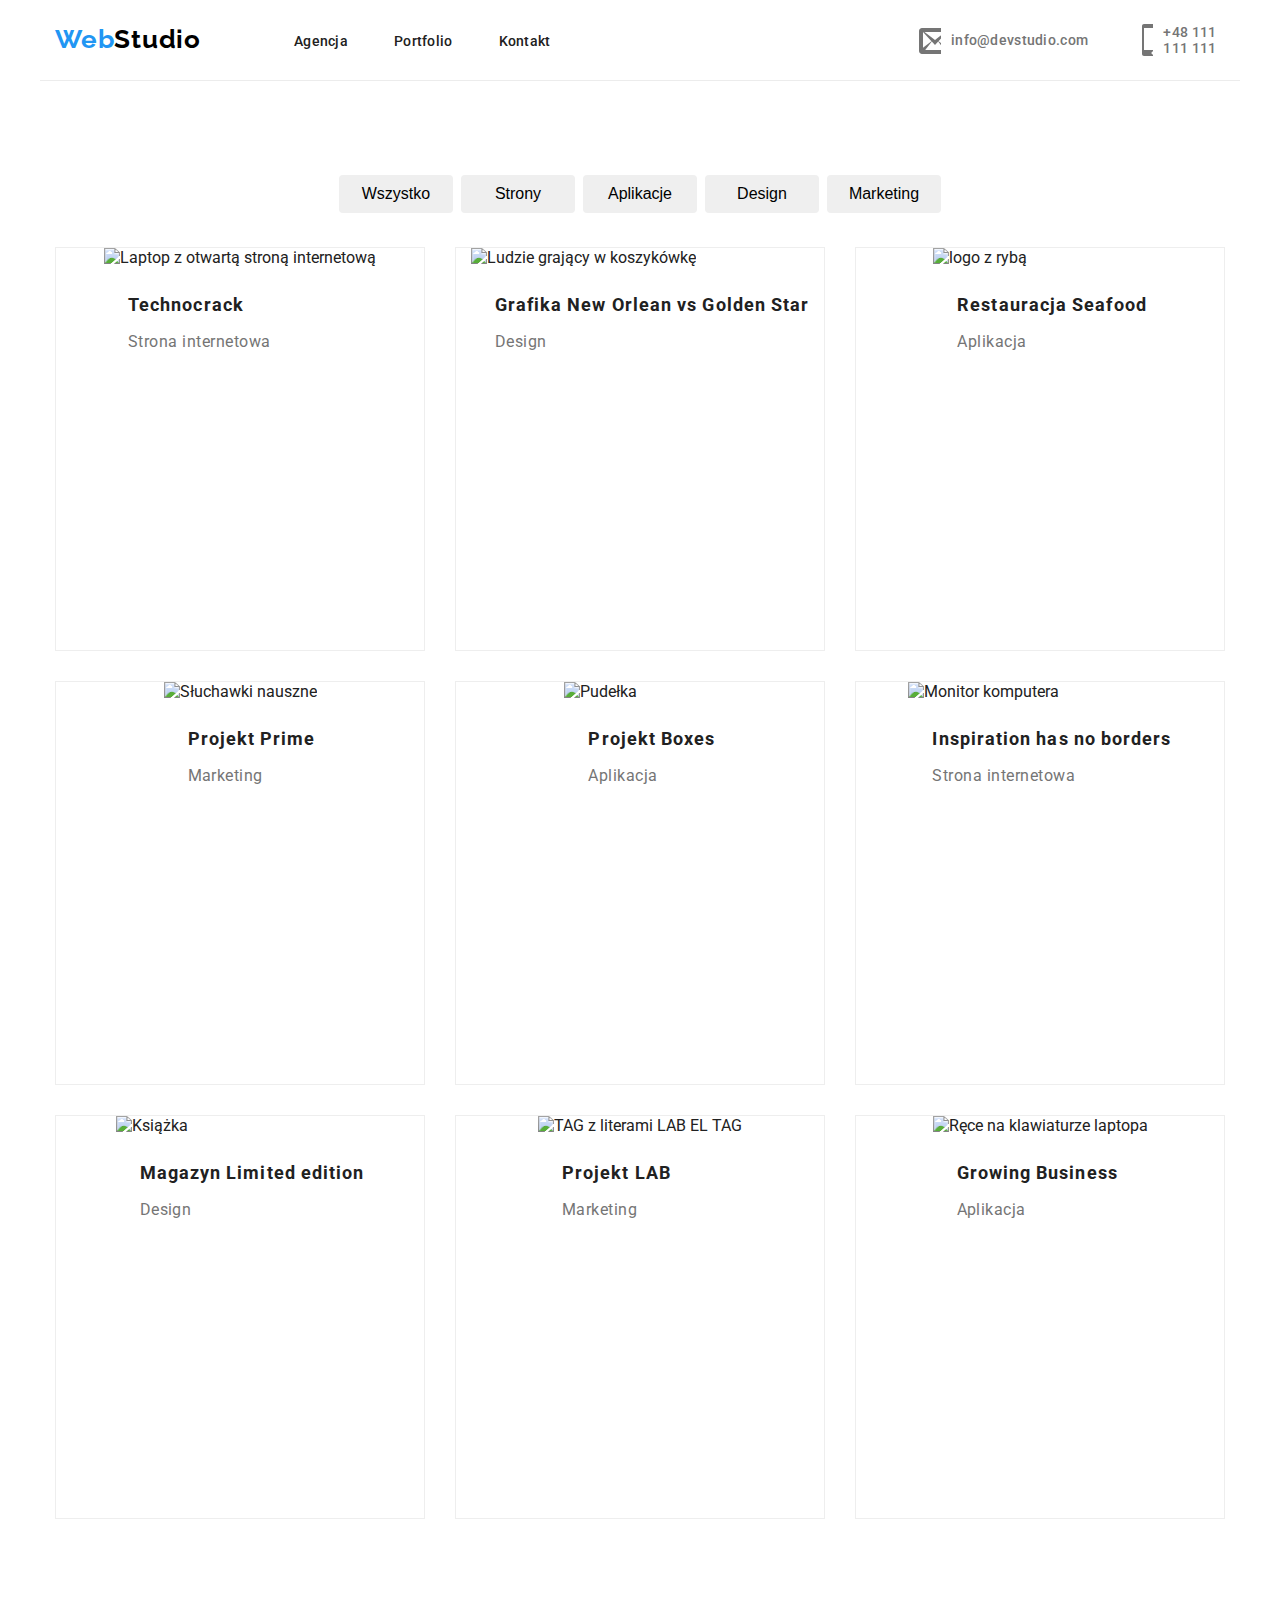
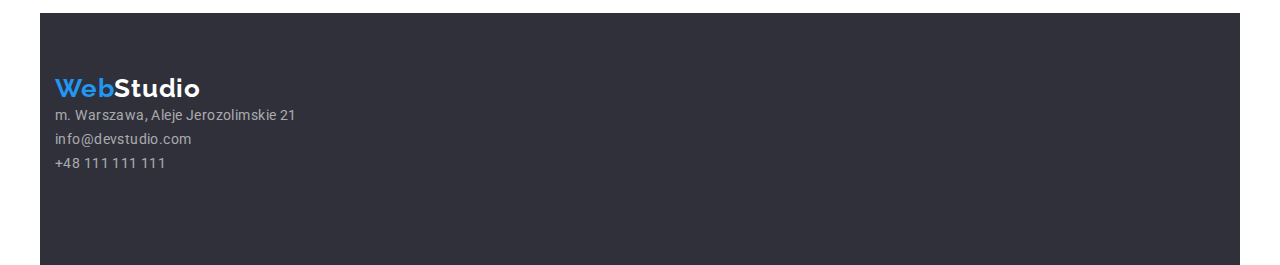
==== portfolio.html @ 3c25b73e "dodane svg" ====
<!DOCTYPE html>
<html lang="pl">

<head>
  <meta charset="UTF-8" />
  <meta http-equiv="X-UA-Compatible" content="IE=edge" />
  <meta name="viewport" content="width=device-width, initial-scale=1.0" />
  <title>Portfolio</title>
  <link rel="stylesheet" href="node_modules/modern-normalize/modern-normalize.css" />
  <link rel="stylesheet" href="./css/styles.css" />
  <link
    href="https://fonts.googleapis.com/css2?family=Raleway:wght@700&family=Roboto:ital,wght@0,400;0,500;0,700;0,900;1,400;1,500;1,700;1,900&display=swap"
    rel="stylesheet" />
</head>

<body class="portfolio">
  <header class="portfolio-header">
    <div class="container page-top">
      <!--Logo w <header> i stopce to link z tekstem, a nie obraz.-->
      <a href="/" class="webstudio-top"><span class="web">Web</span><span class="studio-top">Studio</span></a>
      <nav>
        <!-- Nawigacja do innych sekcji -->
        <ul class="navigation">
          <li><a href="index.html">Agencja</a></li>
          <li><a href="portfolio.html">Portfolio</a></li>
          <li><a href="#kontakt">Kontakt</a></li>
        </ul>
      </nav>
      <ul class="contact">
        <!-- Link do adresu e-mail  -->
        <li>
          <div class="top">
            <a class="mail" href="mailto:info@devstudio.com">
              <svg width="16px" height="12px" class="icon-contact">
                <use href="/images/icon.svg#icon-envelop"></use>
              </svg>
              info@devstudio.com</a>
          </div>
        </li>
        <!-- Link do numeru telefonu -->
        <li>
          <div class="top">
            <a href="tel:+48111111111">
              <svg width="10px" height="16px" class="icon-contact">
                <use href="./images/icon.svg#icon-mobile2"></use>
              </svg>+48 111 111 111</a>
          </div>
        </li>
      </ul>
    </div>
  </header>
  <main>
    <section class="section">
      <div class="container">
        <ul class="sort">
          <li><button type="button">Wszystko</button></li>
          <li><button type="button">Strony</button></li>
          <li><button type="button">Aplikacje</button></li>
          <li><button type="button">Design</button></li>
          <li><button type="button">Marketing</button></li>
        </ul>
      </div>
      <div class="container works-container">
        <ul class="works">
          <li>
            <figure>
              <img src="https://github.com/MBojarska/Goit-hw-02/blob/main/images/images/page1%20(1).jpg?raw=true"
                alt="Laptop z otwartą stroną internetową" width="370" height="294" />
              <figcaption>
                <h4>Technocrack</h4>
                <p>Strona internetowa</p>
              </figcaption>
            </figure>
          </li>
          <li>
            <figure>
              <img src="https://github.com/MBojarska/Goit-hw-02/blob/main/images/images/design1%20(1).jpg?raw=true"
                alt="Ludzie grający w koszykówkę" width="370" height="294" />
              <figcaption>
                <h4>Grafika New Orlean vs Golden Star</h4>
                <p>Design</p>
              </figcaption>
            </figure>
          </li>
          <li>
            <figure>
              <img src="https://github.com/MBojarska/Goit-hw-02/blob/main/images/images/app1%20(1).jpg?raw=true"
                alt="logo z rybą" width="370" height="294" />
              <figcaption>
                <h4>Restauracja Seafood</h4>
                <p>Aplikacja</p>
              </figcaption>
            </figure>
          </li>
          <li>
            <figure>
              <img src="https://github.com/MBojarska/Goit-hw-02/blob/main/images/images/marketing1%20(1).jpg?raw=true"
                alt="Słuchawki nauszne" width="370" height="294" />
              <figcaption>
                <h4>Projekt Prime</h4>
                <p>Marketing</p>
              </figcaption>
            </figure>
          </li>
          <li>
            <figure>
              <img src="https://github.com/MBojarska/Goit-hw-02/blob/main/images/images/app2%20(1).jpg?raw=true"
                alt="Pudełka" width="370" height="294" />
              <figcaption>
                <h4>Projekt Boxes</h4>
                <p>Aplikacja</p>
              </figcaption>
            </figure>
          </li>
          <li>
            <figure>
              <img src="https://github.com/MBojarska/Goit-hw-02/blob/main/images/images/page2%20(1).jpg?raw=true"
                alt="Monitor komputera" width="370" height="294" />
              <figcaption>
                <h4>Inspiration has no borders</h4>
                <p>Strona internetowa</p>
              </figcaption>
            </figure>
          </li>
          <li>
            <figure>
              <img src="https://github.com/MBojarska/Goit-hw-02/blob/main/images/images/design2%20(1).jpg?raw=true"
                alt="Książka" width="370" height="294" />
              <figcaption>
                <h4>Magazyn Limited edition</h4>
                <p>Design</p>
              </figcaption>
            </figure>
          </li>
          <li>
            <figure>
              <img src="https://github.com/MBojarska/Goit-hw-02/blob/main/images/images/marketing2%20(1).jpg?raw=true"
                alt="TAG z literami LAB EL TAG" width="370" height="294" />
              <figcaption>
                <h4>Projekt LAB</h4>
                <p>Marketing</p>
              </figcaption>
            </figure>
          </li>
          <li>
            <figure>
              <img src="https://github.com/MBojarska/Goit-hw-02/blob/main/images/images/app3%20(1).jpg?raw=true"
                alt="Ręce na klawiaturze laptopa" width="370" height="294" />
              <figcaption>
                <h4>Growing Business</h4>
                <p>Aplikacja</p>
              </figcaption>
            </figure>
          </li>
        </ul>
      </div>
    </section>
  </main>
  <footer>
    <section>
      <div class="container footer">
        <a href="/" class="webstudio-bottom"><span class="web">Web</span><span class="studio">Studio</span></a>
        <address id="kontakt">
          <ul class="contact-footer">
            <li>m. Warszawa, Aleje Jerozolimskie 21</li>
            <!-- Link do adresu e-mail  -->
            <li>
              <a href="mailto:info@devstudio.com">info@devstudio.com</a>
            </li>
            <!-- Link do numeru telefonu -->
            <li><a href="tel:+48111111111">+48 111 111 111</a></li>
          </ul>
        </address>
      </div>
    </section>
  </footer>
</body>

</html>
---- css/styles.css ----
*,
*::before,
*::after {
  list-style: none;
  font-style: normal;
  box-sizing: border-box;
  margin: 0;
  padding: 0;
}
:root {
  --agency-blue: #2196f3;
  --reg-white: #ffffff;
  --agency-grey: #2f303a;
  --agency-lightgrey: #f5f4fa;
  --reg-black: #000000;
  --agency-background-color: #e5e5e5;
  --agency-mediumgrey: #757575;
  --secondary-header-color: #212121;
  --header-border: #ececec;
  --borders: #eeeeee;
  --agency-background: #202020;
  --agency-svg-grey: #f5f4fa;
  --agency-svg-background: rgba(255, 255, 255, 0.1);
}
body {
  background-color: var(--reg-white);
  color: var(--secondary-header-color);
  font-family: "Roboto";
}
.icon-contact {
  fill: var(--agency-mediumgrey);
  height: 32px;
  width: 32px;
  padding-right: 10px;
}
/* .mail::before{
  content: " ";
  background-image: url(data:./image/icon.svg#icon-envelop);
} */

.icon-contact:hover,
.icon-contact:focus {
  fill: var(--agency-blue);
}
.lorem-icon {
  display: block;
  align-content: center;
  height: 120px;
  background-color: var(--agency-svg-grey);
  padding: 20px 80px;
}
.container {
  width: 1200px;
  margin: 0 auto;
}
.section {
  padding: 94px 0;
}
.top {
  display: flex;
  align-items: baseline;
}
.top a {
  display: flex;
  align-content: center;
  align-items: center;
}
.page-top {
  display: flex;
  align-items: center;
  border-bottom: 1px solid var(--header-border);
}

h1 {
  display: flex;
  width: 696px;
  height: 120px;
  font-weight: 900;
  font-size: 44px;
  line-height: 1.36;
  text-align: center;
  letter-spacing: 0.06em;
  text-transform: uppercase;
  padding-bottom: 30px;
  color: var(--reg-white);
}
.title-background {
  height: 600px;
}
/*   
  image-overlay */

.page-title {
  display: flex;
  flex-direction: column;
  height: 600px;
  background-color: var(--agency-background-color);
  justify-content: center;
  align-content: center;
  align-items: center;
  background-image: url(https://github.com/MBojarska/goit-hw-04/blob/main/images/background1.jpg?raw=true);
  background-position: cover;
  max-width: 1600px;
}
a {
  text-decoration: none;
}
a:visited {
  color: var(--secondary-header-color);
}
.order,
.order:focus,
.order:hover {
  width: 200px;
  height: 50px;
  background: var(--agency-blue);
  border-radius: 4px;
  border: none;
  font-weight: 700;
  font-size: 16px;
  line-height: 1.88px;
  align-items: center;
  color: var(--reg-white);
  margin-top: 30px;
}
button {
  width: 114px;
  height: 38px;
  left: 639px;
  top: 174px;
  border-radius: 4px;
  border: none;
  cursor: pointer;
  font-weight: 500;
  font-size: 16px;
  line-height: 1.62;
  /* identical to box height, or 162% */

  text-align: center;
}

button:hover,
button:focus {
  background: var(--agency-blue);
  /* shadow-middle */
  width: 114px;
  height: 38px;
  left: 639px;
  top: 174px;
  border: none;
  border-radius: 4px;
  box-shadow: 0px 3px 1px rgba(0, 0, 0, 0.1), 0px 1px 2px rgba(0, 0, 0, 0.08),
    0px 2px 2px rgba(0, 0, 0, 0.12);
  font-weight: 500;
  font-size: 16px;
  line-height: 1.62;
  /* identical to box height, or 162% */
  color: var(--reg-white);
  text-align: center;
}
.webstudio-top {
  display: block;
  padding: 24px 0 25px 15px;
  margin-right: 93px;
}

.navigation {
  display: flex;
  width: 254px;
  margin-right: 321px;
}
.navigation > li {
  margin-right: 46px;
}
nav a {
  font-weight: 500;
  font-size: 14px;
  line-height: 1.15;
  letter-spacing: 0.02em;
  color: var(--secondary-header-color);
}
nav a:focus,
nav a:hover {
  font-weight: 500;
  font-size: 14px;
  line-height: 1.15;
  letter-spacing: 0.02em;

  color: var(--agency-blue);
}
.mail::before {
  content: "";
  background-color: url(https://github.com/MBojarska/goit-hw-04/commit/f501512bab790ba89bc49450b26b3cca59926981#diff-b45641aff6ccf12e4c132fb238aea362e840a9f8e2b54938186dd92f5e218edb);
}

.contact {
  display: flex;
}
.contact > li {
  margin-left: 50px;
}
.contact a {
  font-weight: 500;
  font-size: 14px;
  line-height: 1.15;
  letter-spacing: 0.02em;
  color: var(--agency-mediumgrey);
}
.contact a:visited {
  color: var(--agency-mediumgrey);
}
.contact a:hover,
.contact a:focus {
  font-weight: 500;
  font-size: 14px;
  line-height: 1.15;
  letter-spacing: 0.02em;

  color: var(--agency-blue);
}

h2 {
  display: block;
  font-weight: 700;
  font-size: 36px;
  line-height: 1.16px;
  text-align: center;
  letter-spacing: 0.03em;
  padding-bottom: 50px;
}
.what-we-do {
  padding-top: 94px;
}
h3 {
  font-weight: 700;
  font-size: 14px;
  line-height: 1.16;
  letter-spacing: 0.03em;
  text-transform: uppercase;
}
.images {
  display: flex;
  justify-content: space-between;
  gap: 30px;
}
.lorem {
  display: flex;
  justify-content: center;
}
.lorem > li {
  width: 270px;
  padding-right: 30px;
}
.lorem h3 {
  padding-top: 30px;
}
.lorem p {
  font-size: 14px;
  line-height: 1.71;
  /* or 171% */
  letter-spacing: 0.03em;
  color: var(--agency-mediumgrey);
}
.card {
  width: 260px;
  height: 368px;
  background-color: var(--reg-white);
  box-shadow: 0px 1px 3px rgba(0, 0, 0, 0.12), 0px 1px 1px rgba(0, 0, 0, 0.14),
    0px 2px 1px rgba(0, 0, 0, 0.2);
  border-radius: 0px 0px 4px 4px;
}
.team {
  background-color: var(--agency-lightgrey);
}
.our-team {
  display: flex;
  justify-content: space-between;
  gap: 30px;
}

.our-team h4 {
  font-weight: 500;
  font-size: 16px;
  line-height: 1.19;
  /* identical to box height */
  letter-spacing: 0.03em;
  text-align: center;
  padding-top: 30px;
  padding-bottom: 10px;
}
.our-team p {
  font-size: 16px;
  line-height: 1.19;
  /* identical to box height */

  letter-spacing: 0.03em;
  text-align: center;

  color: var(--agency-mediumgrey);
}
.projects h4 {
  font-weight: 700;
  font-size: 18px;
  line-height: 2;
  /* identical to box height, or 200% */

  letter-spacing: 0.06em;
}

.projects p {
  font-size: 16px;
  line-height: 1.88;
  /* identical to box height, or 188% */

  letter-spacing: 0.03em;
  color: var(--agency-mediumgrey);
}
.our-clients svg
{
  width: 170px;
  height: 92px;
  border: 1px solid #afb1bb;
  border-radius: 8px;
}
.contact-footer {
  padding-left: 15px;
  font-size: 14px;
  line-height: 1.71;
  /* or 171% */
  letter-spacing: 0.03em;
  color: rgba(255, 255, 255, 0.6);
}
.contact-footer a {
  font-size: 14px;
  line-height: 1.71;
  /* or 171% */
  letter-spacing: 0.03em;
  color: rgba(255, 255, 255, 0.6);
}
.contact-footer a:visited {
  color: rgba(255, 255, 255, 0.6);
}
.contact-footer a:hover {
  font-size: 14px;
  line-height: 1.71;
  /* or 171% */
  letter-spacing: 0.03em;
  color: rgba(255, 255, 255, 0.6);

  color: var(--agency-blue);
}
.contact-footer a:focus {
  font-size: 14px;
  line-height: 1.71;
  /* or 171% */
  letter-spacing: 0.03em;
  color: rgba(255, 255, 255, 0.6);

  color: var(--agency-blue);
}
.footer {
  height: 252px;
  background: var(--agency-grey);
}
.webstudio-bottom {
  display: block;
  padding-top: 60px;
  padding-left: 15px;
}
.web {
  font-family: "Raleway";
  font-style: normal;
  font-weight: 700;
  font-size: 26px;
  line-height: 31px;
  /* identical to box height */

  letter-spacing: 0.03em;
  color: var(--agency-blue);
}

.studio {
  font-family: "Raleway";
  font-style: normal;
  font-weight: 700;
  font-size: 26px;
  line-height: 31px;
  /* identical to box height */

  letter-spacing: 0.03em;
  color: var(--reg-white);
}
.studio-top {
  font-family: "Raleway";
  font-style: normal;
  font-weight: 700;
  font-size: 26px;
  line-height: 31px;
  /* identical to box height */

  letter-spacing: 0.03em;
  color: var(--reg-black);
}

/* portfolio */
.portfolio-header {
  display: block;
}
.portfolio {
  background-color: var(--reg-white);
}
.sort {
  display: flex;
  justify-content: center;
  padding-bottom: 34px;
  gap: 8px;
}
.works {
  display: flex;
  flex-wrap: wrap;
  gap: 30px;
}

.works > li {
  display: flex;
  justify-content: center;
  flex-basis: calc(1110px / 3);
  width: 370px;
  height: 404px;
  background-color: var(--reg-white);
  border: solid 1px var(--borders);
}
.works > li:hover,
.works > li:focus {
  box-shadow: 0px 1px 1px rgba(0, 0, 0, 0.12), 0px 4px 4px rgba(0, 0, 0, 0.06),
    1px 4px 6px rgba(0, 0, 0, 0.16);
}
.works-container {
  padding: 0 15px;
}
.works h4 {
  font-size: 18px;
  line-height: 2;
  /* identical to box height, or 200% */

  letter-spacing: 0.06em;
  display: block;
  padding: 20px 0 4px 24px;
  padding-left: 24px;
  padding-bottom: 4px;
  font-weight: 700;
}
.works p {
  font-size: 16px;
  line-height: 1.88;
  /* identical to box height, or 188% */
  padding-left: 24px;
  letter-spacing: 0.03em;
  color: var(--agency-mediumgrey);
}
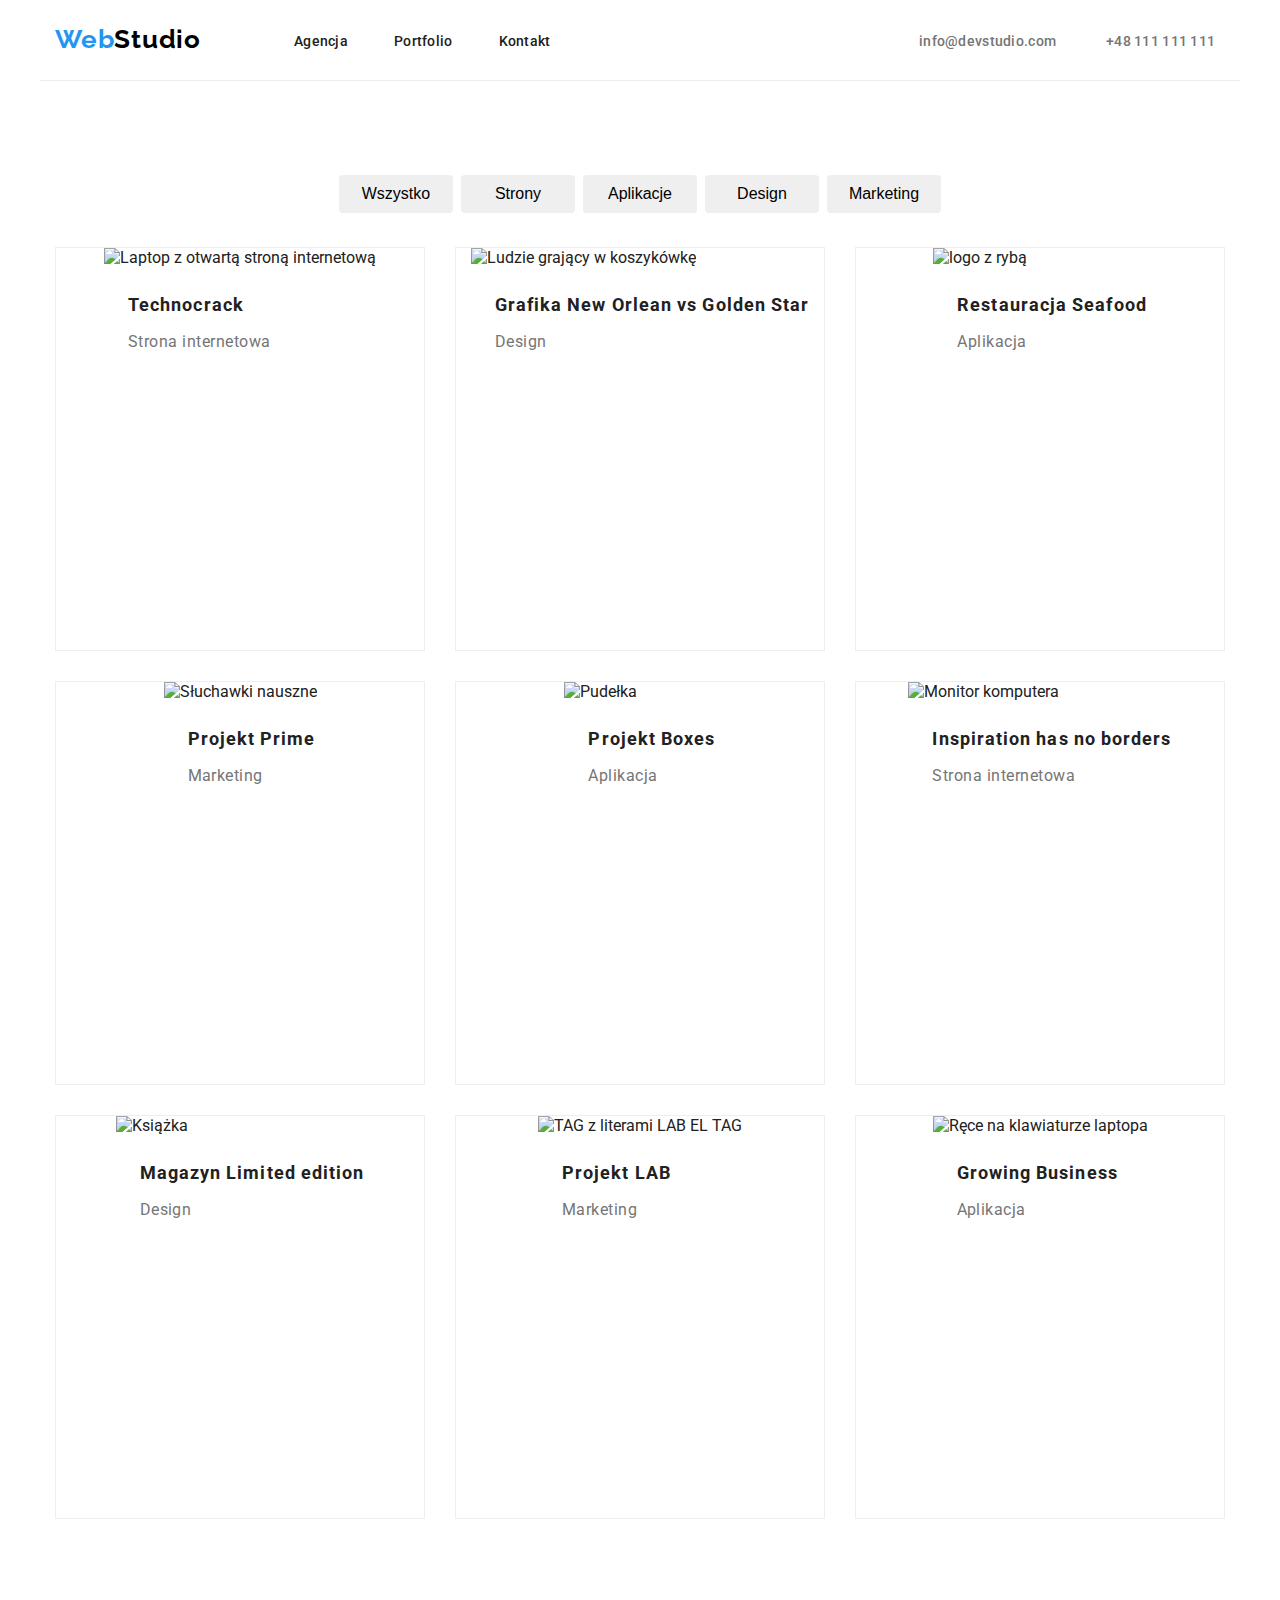
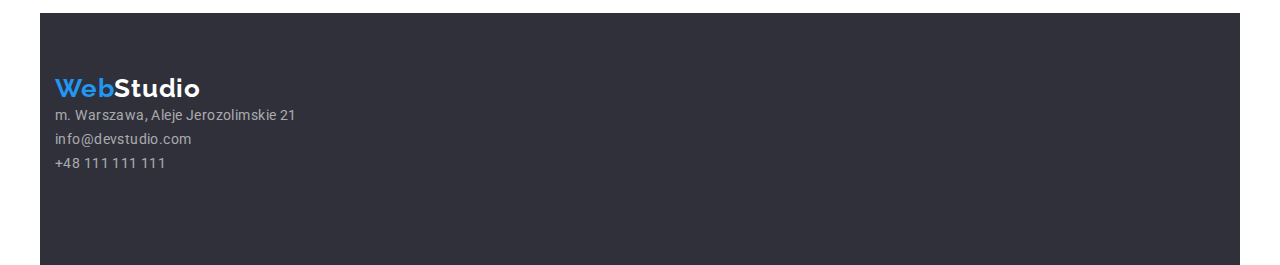
==== commit 2ae1ba9f: "inne takie różne" ====
--- a/portfolio.html
+++ b/portfolio.html
@@ -29,22 +29,23 @@
       <ul class="contact">
         <!-- Link do adresu e-mail  -->
         <li>
-          <div class="top">
+          <!-- <div class="top"> -->
             <a class="mail" href="mailto:info@devstudio.com">
-              <svg width="16px" height="12px" class="icon-contact">
+              <!-- <svg width="16px" height="12px" class="icon-contact">
                 <use href="/images/icon.svg#icon-envelop"></use>
-              </svg>
+              </svg> -->
               info@devstudio.com</a>
-          </div>
+          <!-- </div> -->
         </li>
         <!-- Link do numeru telefonu -->
         <li>
-          <div class="top">
+          <!-- <div class="top"> -->
             <a href="tel:+48111111111">
-              <svg width="10px" height="16px" class="icon-contact">
+              <!-- <svg width="10px" height="16px" class="icon-contact">
                 <use href="./images/icon.svg#icon-mobile2"></use>
-              </svg>+48 111 111 111</a>
-          </div>
+              </svg> -->
+              +48 111 111 111</a>
+          <!-- </div> -->
         </li>
       </ul>
     </div>
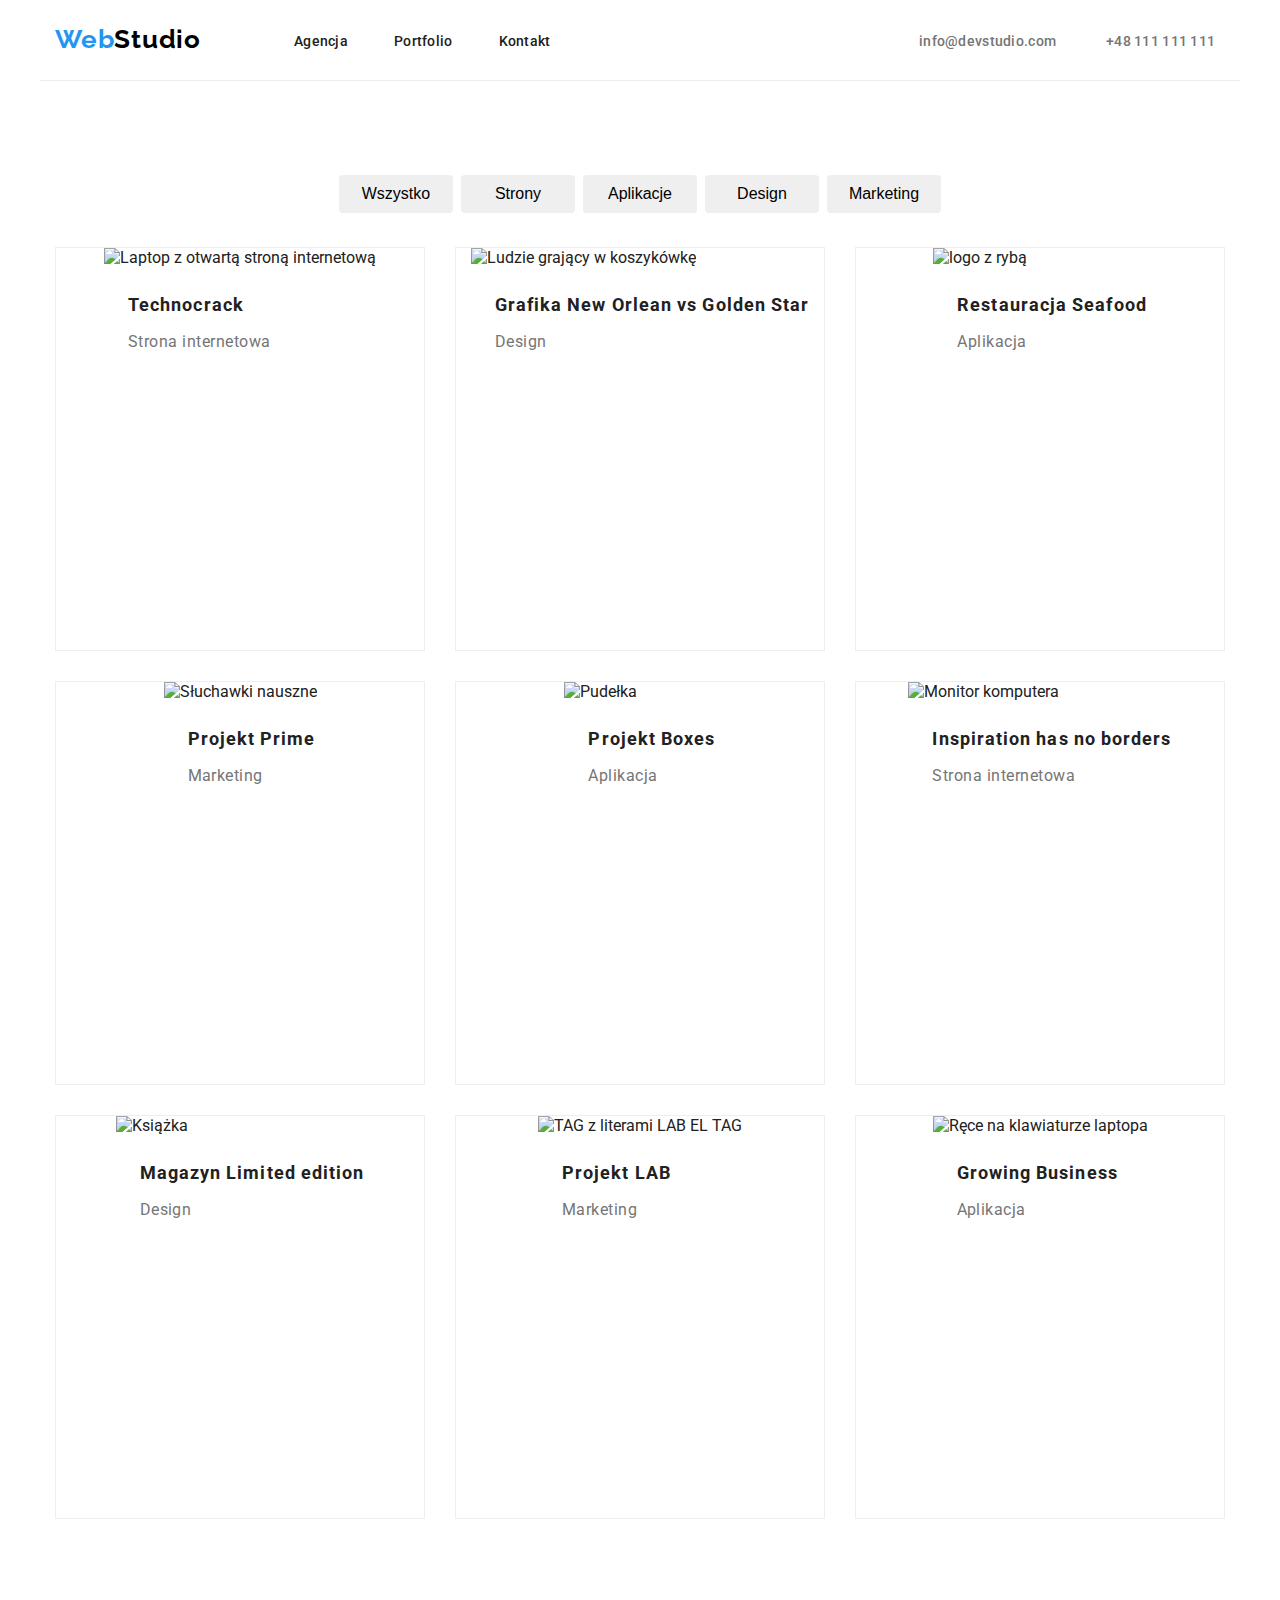
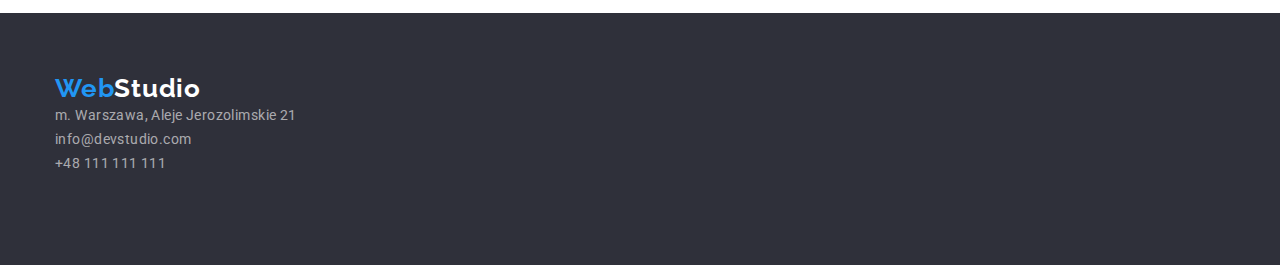
==== commit 3efaeee4: "flexy" ====
--- a/portfolio.html
+++ b/portfolio.html
@@ -158,9 +158,11 @@
     </section>
   </main>
   <footer>
-    <section>
-      <div class="container footer">
-        <a href="/" class="webstudio-bottom"><span class="web">Web</span><span class="studio">Studio</span></a>
+    <section class="footer">
+      <div class="container">
+        <a href="/" class="webstudio-bottom"
+          ><span class="web">Web</span><span class="studio">Studio</span></a
+        >
         <address id="kontakt">
           <ul class="contact-footer">
             <li>m. Warszawa, Aleje Jerozolimskie 21</li>
--- a/css/styles.css
+++ b/css/styles.css
@@ -315,6 +315,15 @@
   letter-spacing: 0.03em;
   color: var(--agency-mediumgrey);
 }
+.our-clients {
+  display: flex;
+  justify-content: space-between;
+  gap: 30px;
+}
+.client {
+  display: flex;
+  width: 170px;
+}
 .our-clients svg
 {
   width: 170px;
@@ -322,6 +331,7 @@
   border: 1px solid #afb1bb;
   border-radius: 8px;
 }
+
 .contact-footer {
   padding-left: 15px;
   font-size: 14px;
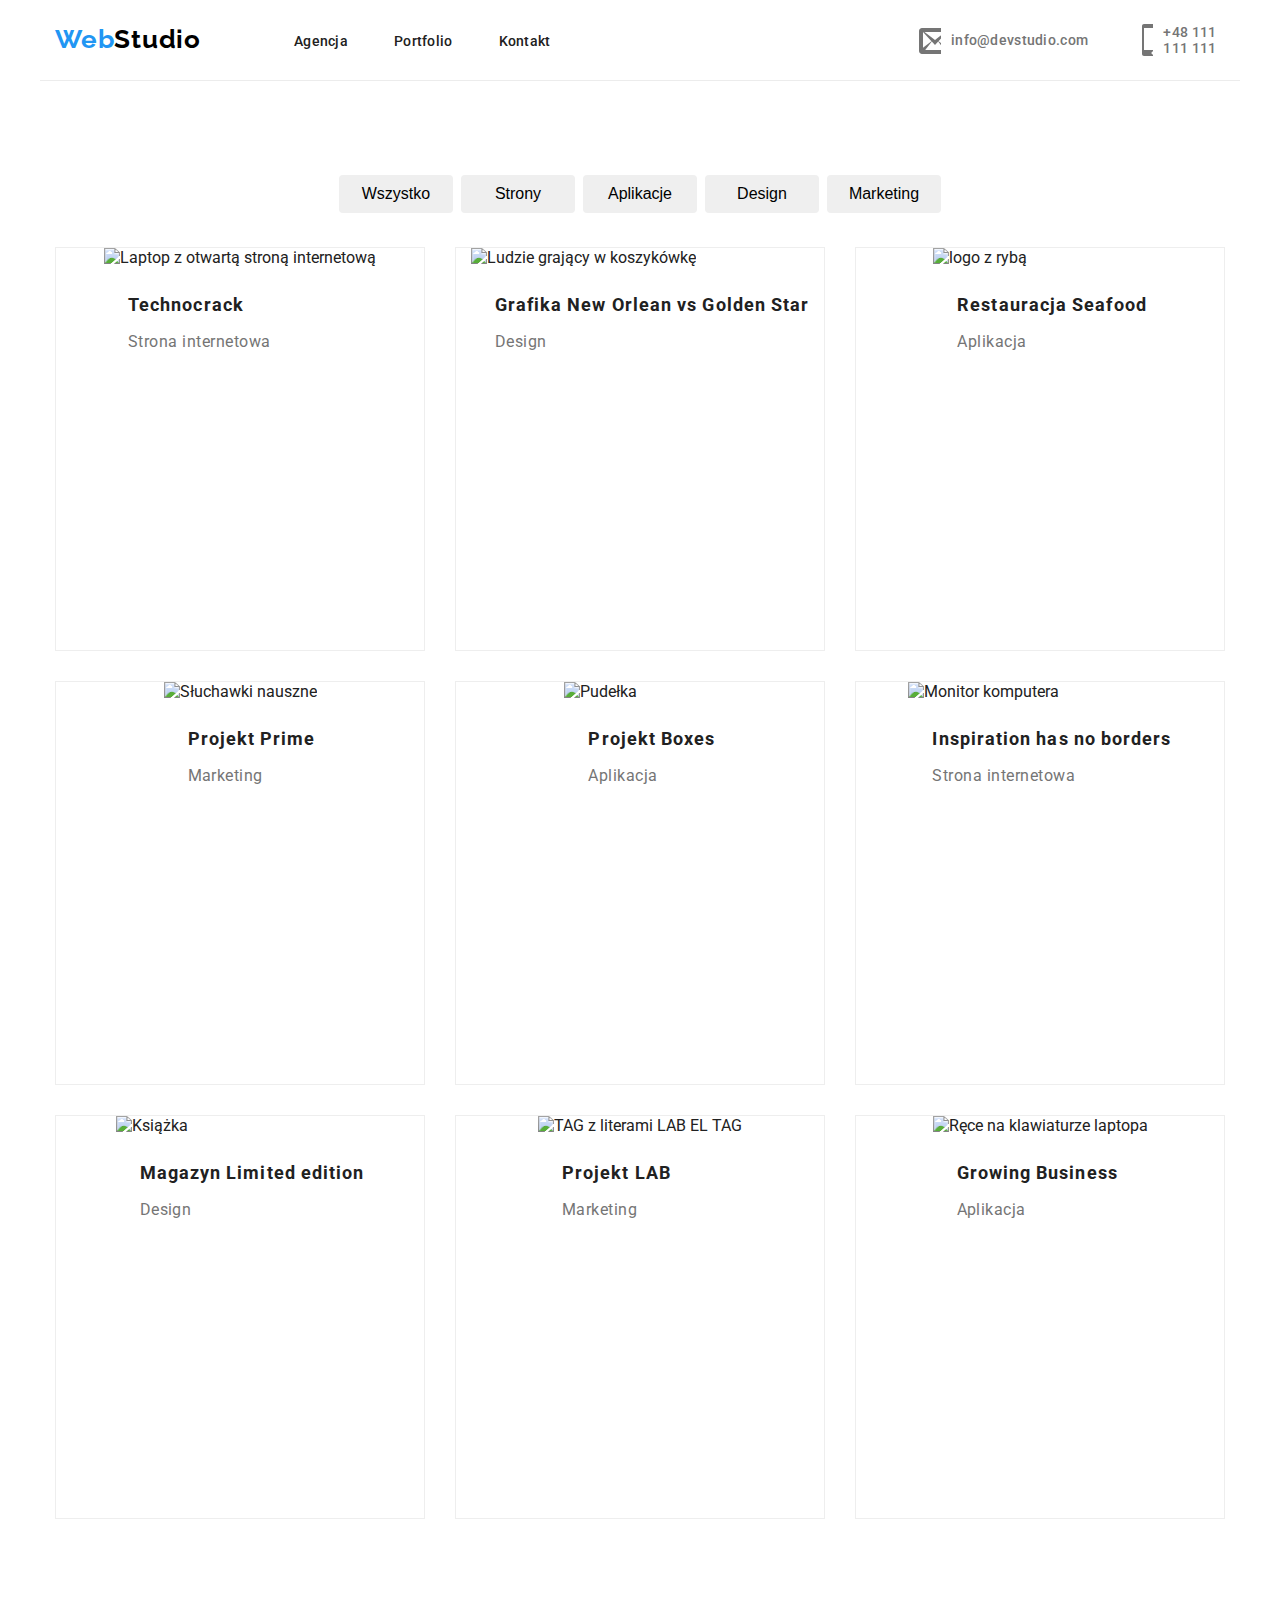
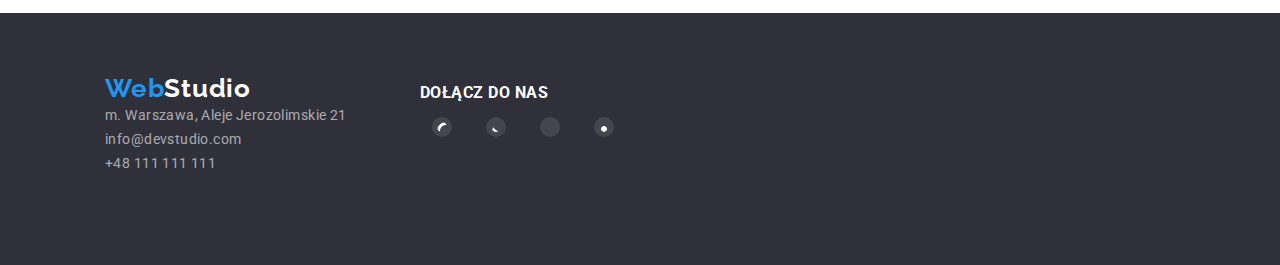
==== commit ace2ba49: "ujednolicenie" ====
--- a/portfolio.html
+++ b/portfolio.html
@@ -29,23 +29,23 @@
       <ul class="contact">
         <!-- Link do adresu e-mail  -->
         <li>
-          <!-- <div class="top"> -->
+          <div class="top">
             <a class="mail" href="mailto:info@devstudio.com">
-              <!-- <svg width="16px" height="12px" class="icon-contact">
+              <svg width="16px" height="12px" class="icon-contact">
                 <use href="/images/icon.svg#icon-envelop"></use>
-              </svg> -->
+              </svg>
               info@devstudio.com</a>
-          <!-- </div> -->
+          </div>
         </li>
         <!-- Link do numeru telefonu -->
         <li>
-          <!-- <div class="top"> -->
+          <div class="top">
             <a href="tel:+48111111111">
-              <!-- <svg width="10px" height="16px" class="icon-contact">
+              <svg width="10px" height="16px" class="icon-contact">
                 <use href="./images/icon.svg#icon-mobile2"></use>
-              </svg> -->
+              </svg>
               +48 111 111 111</a>
-          <!-- </div> -->
+          </div>
         </li>
       </ul>
     </div>
@@ -159,7 +159,7 @@
   </main>
   <footer>
     <section class="footer">
-      <div class="container">
+      <div class="container adress-footer-container">
         <a href="/" class="webstudio-bottom"
           ><span class="web">Web</span><span class="studio">Studio</span></a
         >
@@ -174,8 +174,33 @@
             <li><a href="tel:+48111111111">+48 111 111 111</a></li>
           </ul>
         </address>
+      </div>        
+      <div class="container join-us">
+        <h4>dołącz do nas</h4>
+        <ul class="social-footer">
+          <li class="social-footer-item">
+            <svg width="20" height="20" class="social-icon">
+              <use href="./images/icon.svg#icon-instagram"></use>
+            </svg>
+          </li>
+          <li class="social-footer-item">
+            <svg width="20" height="20" class="social-icon">
+              <use href="./images/icon.svg#icon-twitter"></use>
+            </svg>
+          </li>
+          <li class="social-footer-item">
+            <svg width="20" height="20" class="social-icon">
+              <use href="./images/icon.svg#icon-facebook"></use>
+            </svg>
+          </li>
+          <li class="social-footer-item">
+            <svg width="20" height="20" class="social-icon">
+              <use href="./images/icon.svg#icon-linkedin2"></use>
+            </svg>
+          </li>
+        </ul>
       </div>
-    </section>
+      </section>
   </footer>
 </body>
 
--- a/css/styles.css
+++ b/css/styles.css
@@ -188,10 +188,10 @@
 
   color: var(--agency-blue);
 }
-.mail::before {
+/* .mail::before {
   content: "";
   background-color: url(https://github.com/MBojarska/goit-hw-04/commit/f501512bab790ba89bc49450b26b3cca59926981#diff-b45641aff6ccf12e4c132fb238aea362e840a9f8e2b54938186dd92f5e218edb);
-}
+} */
 
 .contact {
   display: flex;
@@ -263,7 +263,7 @@
 }
 .card {
   width: 260px;
-  height: 368px;
+  height: 428px;
   background-color: var(--reg-white);
   box-shadow: 0px 1px 3px rgba(0, 0, 0, 0.12), 0px 1px 1px rgba(0, 0, 0, 0.14),
     0px 2px 1px rgba(0, 0, 0, 0.2);
@@ -298,6 +298,33 @@
 
   color: var(--agency-mediumgrey);
 }
+.social-team{  
+  width: 206px;
+  margin-top: 16px;
+  margin-left: 16px;
+  display: flex;
+  justify-content: space-between;
+  gap: 10px;}
+
+  .social-team-item{
+    display: inline-flex;
+    justify-content: center;
+    align-items: center;
+    width: 44px;
+    height: 44px;
+    fill: var(--agency-mediumgrey)
+
+  }
+  .social-team-item svg {
+    border-radius: 50%;
+    padding: 5px;
+  }
+  .social-team-item svg:hover {
+    fill: var(--reg-white);
+    background-color: var(--agency-blue);
+    cursor: pointer;
+  }
+
 .projects h4 {
   font-weight: 700;
   font-size: 18px;
@@ -324,12 +351,24 @@
   display: flex;
   width: 170px;
 }
-.our-clients svg
-{
+.our-clients svg {
   width: 170px;
   height: 92px;
   border: 1px solid #afb1bb;
   border-radius: 8px;
+  padding: 15px 30px;
+}
+.client-icon * {
+  fill: #afb1b8;
+}
+.client-icon:hover * {
+  fill: #2196f3;
+}
+
+.our-clients svg:hover {
+  border: 1px solid #2196f3;
+  fill: #2196f3;
+  cursor: pointer;
 }
 
 .contact-footer {
@@ -369,8 +408,14 @@
   color: var(--agency-blue);
 }
 .footer {
+  display: flex;
   height: 252px;
   background: var(--agency-grey);
+}
+.adress-footer-container{
+margin-left: 90px;
+margin-right: 0;
+width: 260px;
 }
 .webstudio-bottom {
   display: block;
@@ -412,6 +457,57 @@
   color: var(--reg-black);
 }
 
+.social-footer {
+  display: flex;
+  justify-content: space-between;
+  gap: 10px;
+}
+.social-footer-item {  
+  display: inline-flex;
+  justify-content: center;
+  align-items: center;
+  width: 44px;
+  height: 44px;
+}
+.social-footer {
+  display: flex;
+  margin-top: 20px;
+}
+.join-us{
+  width: 206px;
+  height: 80px;
+  margin-left: 70px;
+}
+.join-us h4 {
+  font-weight: 700;
+  line-height: 16px;
+  letter-spacing: 0.03em;
+  text-transform: uppercase;
+  width: 200px;
+  height: 30px;
+  display: block;
+  padding-top: 72px;
+  color: #ffffff;
+}
+
+.social-footer-item {
+  display: flex;
+  justify-content: center;
+}
+.social-footer-item svg {
+
+  fill: var(--reg-white);
+  background-color: var(--agency-svg-background);
+  border-radius: 50%;
+  padding: 5px;
+}
+.social-footer-item svg:hover {
+  background-color: var(--agency-blue);
+  cursor: pointer;
+}
+.social-footer-item svg* {
+  fill: var(--reg-white);
+}
 /* portfolio */
 .portfolio-header {
   display: block;
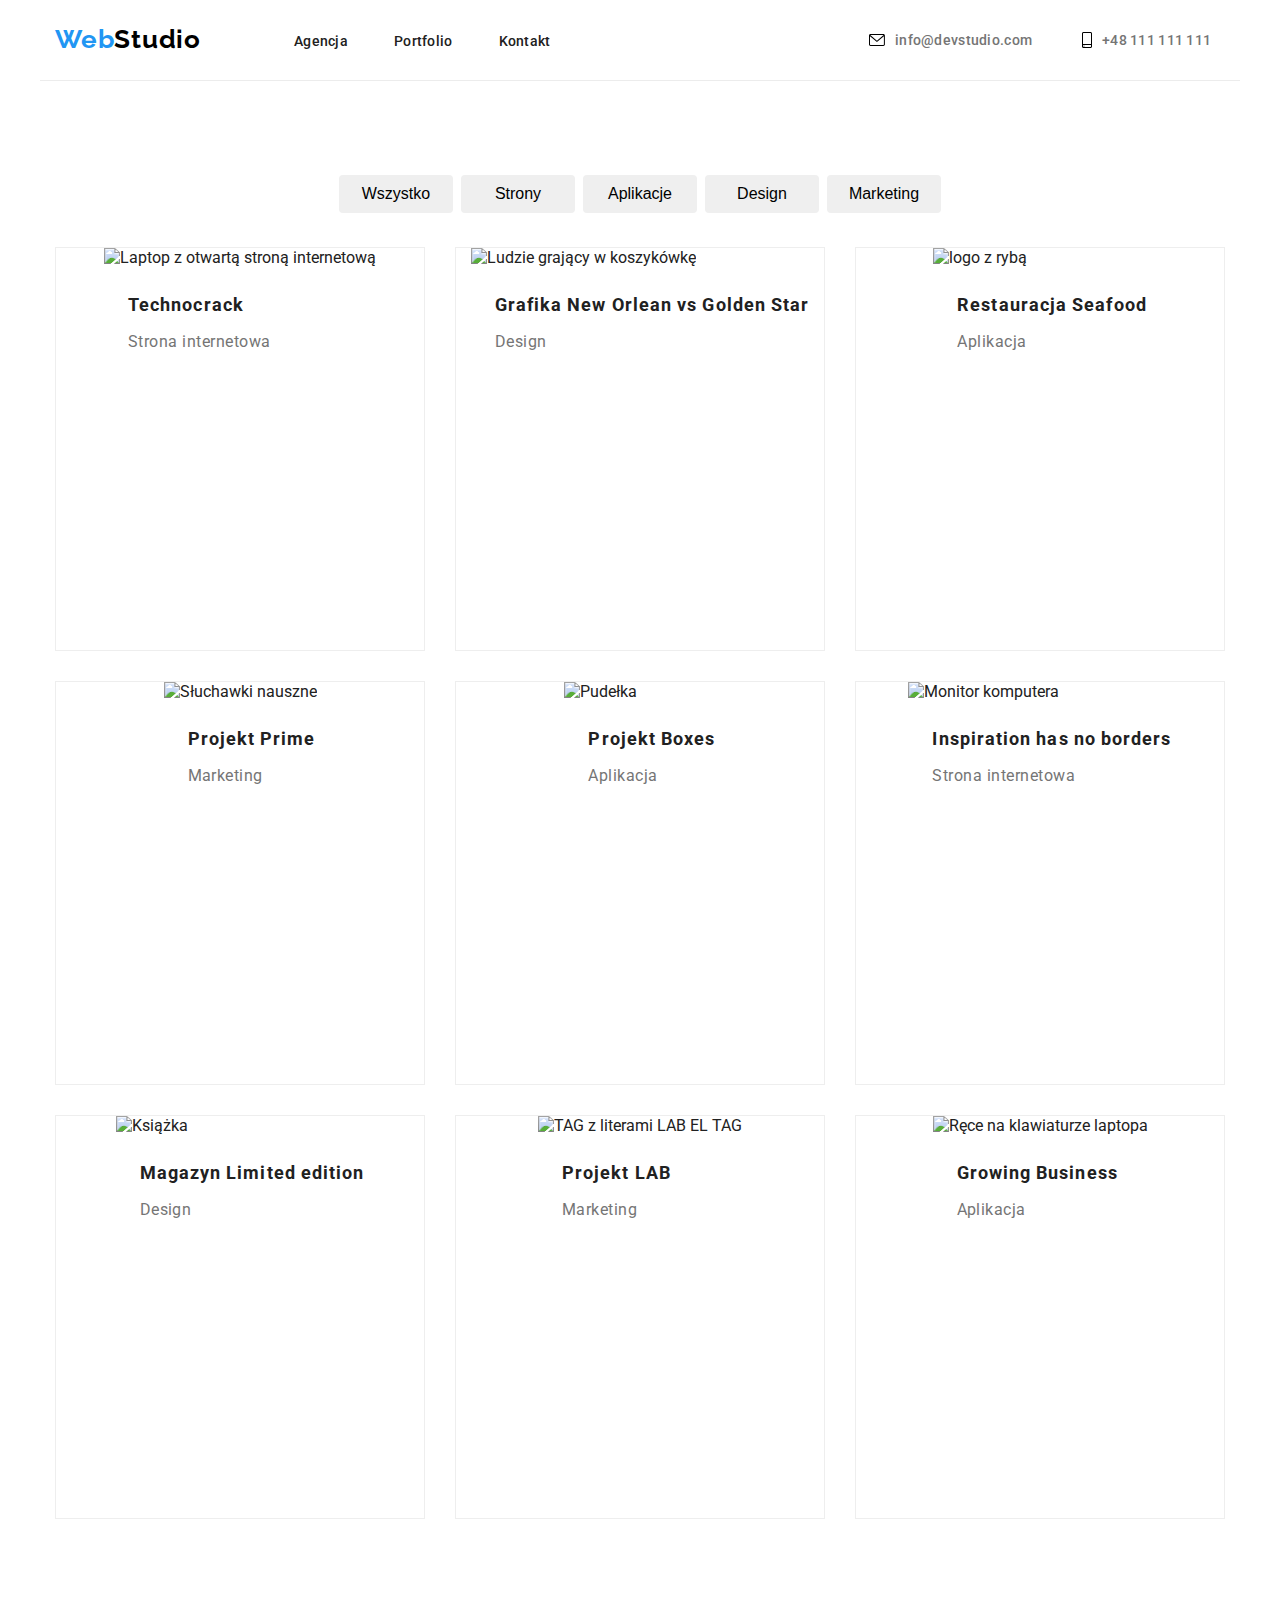
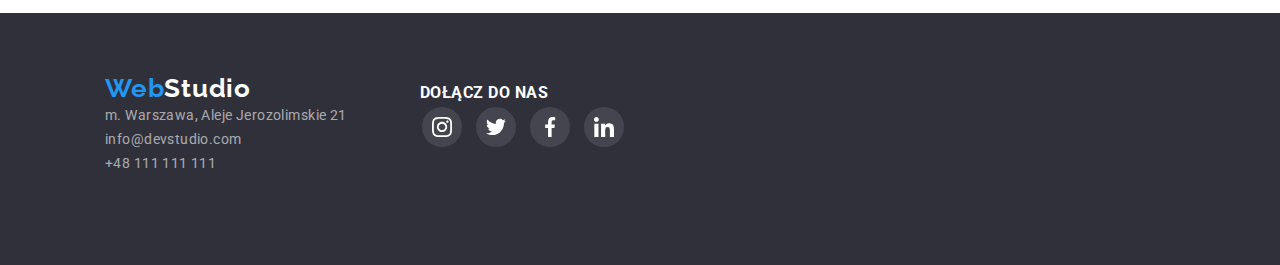
==== commit 70f1ff06: "Poprawki" ====
--- a/portfolio.html
+++ b/portfolio.html
@@ -31,8 +31,8 @@
         <li>
           <div class="top">
             <a class="mail" href="mailto:info@devstudio.com">
-              <svg width="16px" height="12px" class="icon-contact">
-                <use href="/images/icon.svg#icon-envelop"></use>
+              <svg width="16px" height="12px"  class="icon-contact">
+                <use href="/images/icon.svg#icon-envelope"></use>
               </svg>
               info@devstudio.com</a>
           </div>
@@ -42,13 +42,12 @@
           <div class="top">
             <a href="tel:+48111111111">
               <svg width="10px" height="16px" class="icon-contact">
-                <use href="./images/icon.svg#icon-mobile2"></use>
+                <use href="./images/icon.svg#icon-smartphone"></use>
               </svg>
               +48 111 111 111</a>
           </div>
         </li>
       </ul>
-    </div>
   </header>
   <main>
     <section class="section">
@@ -160,9 +159,7 @@
   <footer>
     <section class="footer">
       <div class="container adress-footer-container">
-        <a href="/" class="webstudio-bottom"
-          ><span class="web">Web</span><span class="studio">Studio</span></a
-        >
+        <a href="/" class="webstudio-bottom"><span class="web">Web</span><span class="studio">Studio</span></a>
         <address id="kontakt">
           <ul class="contact-footer">
             <li>m. Warszawa, Aleje Jerozolimskie 21</li>
@@ -174,33 +171,37 @@
             <li><a href="tel:+48111111111">+48 111 111 111</a></li>
           </ul>
         </address>
-      </div>        
+      </div>
       <div class="container join-us">
         <h4>dołącz do nas</h4>
         <ul class="social-footer">
           <li class="social-footer-item">
-            <svg width="20" height="20" class="social-icon">
-              <use href="./images/icon.svg#icon-instagram"></use>
-            </svg>
-          </li>
-          <li class="social-footer-item">
-            <svg width="20" height="20" class="social-icon">
-              <use href="./images/icon.svg#icon-twitter"></use>
-            </svg>
-          </li>
-          <li class="social-footer-item">
-            <svg width="20" height="20" class="social-icon">
-              <use href="./images/icon.svg#icon-facebook"></use>
-            </svg>
-          </li>
-          <li class="social-footer-item">
-            <svg width="20" height="20" class="social-icon">
-              <use href="./images/icon.svg#icon-linkedin2"></use>
-            </svg>
-          </li>
-        </ul>
-      </div>
-      </section>
+            <a href="#">
+              <svg width="20" height="20" class="social-icon">
+                <use href="./images/icon.svg#icon-instagram"></use>
+              </svg></a>
+          </li>
+          <li class="social-footer-item">
+            <a href="#">
+              <svg width="20" height="20" class="social-icon">
+                <use href="./images/icon.svg#icon-twitter"></use>
+              </svg></a>
+          </li>
+          <li class="social-footer-item">
+            <a href="#">
+              <svg width="20" height="20" class="social-icon">
+                <use href="./images/icon.svg#icon-facebook"></use>
+              </svg></a>
+          </li>
+          <li class="social-footer-item">
+            <a href="#">
+              <svg width="20" height="20" class="social-icon">
+                <use href="./images/icon.svg#icon-linkedin2"></use>
+              </svg></a>
+          </li>
+        </ul>
+      </div>
+    </section>
   </footer>
 </body>
 
--- a/css/styles.css
+++ b/css/styles.css
@@ -27,27 +27,49 @@
   color: var(--secondary-header-color);
   font-family: "Roboto";
 }
-.icon-contact {
+.icon-contact a {
   fill: var(--agency-mediumgrey);
   height: 32px;
   width: 32px;
   padding-right: 10px;
 }
+.icon-contact {
+  margin-right: 10px;
+}
 /* .mail::before{
   content: " ";
   background-image: url(data:./image/icon.svg#icon-envelop);
 } */
 
-.icon-contact:hover,
-.icon-contact:focus {
+.contact a:hover,
+.contact a:focus {
   fill: var(--agency-blue);
 }
+.lorem {
+  display: flex;
+  justify-content: center;
+}
+.lorem > li {
+  width: 270px;
+  padding-right: 30px;
+}
+.lorem h3 {
+  padding-top: 30px;
+}
+.lorem p {
+  font-size: 14px;
+  line-height: 1.71;
+  /* or 171% */
+  letter-spacing: 0.03em;
+  color: var(--agency-mediumgrey);
+}
+.lorem svg {
+  width: 270px;
+  height: 120px;
+}
 .lorem-icon {
-  display: block;
-  align-content: center;
-  height: 120px;
+display: flex;
   background-color: var(--agency-svg-grey);
-  padding: 20px 80px;
 }
 .container {
   width: 1200px;
@@ -59,6 +81,7 @@
 .top {
   display: flex;
   align-items: baseline;
+  margin:auto
 }
 .top a {
   display: flex;
@@ -101,7 +124,9 @@
   background-image: url(https://github.com/MBojarska/goit-hw-04/blob/main/images/background1.jpg?raw=true);
   background-position: cover;
   max-width: 1600px;
-}
+  box-shadow: inset 0px 0px 300px 300px rgba(47, 48, 58, 0.4);
+}
+
 a {
   text-decoration: none;
 }
@@ -169,6 +194,7 @@
   width: 254px;
   margin-right: 321px;
 }
+
 .navigation > li {
   margin-right: 46px;
 }
@@ -188,17 +214,12 @@
 
   color: var(--agency-blue);
 }
-/* .mail::before {
-  content: "";
-  background-color: url(https://github.com/MBojarska/goit-hw-04/commit/f501512bab790ba89bc49450b26b3cca59926981#diff-b45641aff6ccf12e4c132fb238aea362e840a9f8e2b54938186dd92f5e218edb);
-} */
 
 .contact {
   display: flex;
-}
-.contact > li {
-  margin-left: 50px;
-}
+  gap: 50px;
+}
+
 .contact a {
   font-weight: 500;
   font-size: 14px;
@@ -243,24 +264,7 @@
   justify-content: space-between;
   gap: 30px;
 }
-.lorem {
-  display: flex;
-  justify-content: center;
-}
-.lorem > li {
-  width: 270px;
-  padding-right: 30px;
-}
-.lorem h3 {
-  padding-top: 30px;
-}
-.lorem p {
-  font-size: 14px;
-  line-height: 1.71;
-  /* or 171% */
-  letter-spacing: 0.03em;
-  color: var(--agency-mediumgrey);
-}
+
 .card {
   width: 260px;
   height: 428px;
@@ -315,11 +319,12 @@
     fill: var(--agency-mediumgrey)
 
   }
-  .social-team-item svg {
+  .social-team-item a {
     border-radius: 50%;
-    padding: 5px;
+    padding: 10px;
+    display: flex;
   }
-  .social-team-item svg:hover {
+  .social-team-item a:hover {
     fill: var(--reg-white);
     background-color: var(--agency-blue);
     cursor: pointer;
@@ -380,6 +385,7 @@
   color: rgba(255, 255, 255, 0.6);
 }
 .contact-footer a {
+  border-radius: 50%;
   font-size: 14px;
   line-height: 1.71;
   /* or 171% */
@@ -461,17 +467,20 @@
   display: flex;
   justify-content: space-between;
   gap: 10px;
+  margin-top: 20px;
 }
 .social-footer-item {  
+  width: 206px;
   display: inline-flex;
   justify-content: center;
   align-items: center;
   width: 44px;
-  height: 44px;
-}
-.social-footer {
-  display: flex;
-  margin-top: 20px;
+  height: 44px
+}
+.social-footer-item a{
+  display: flex;
+ border-radius: 50%;
+ padding: 10px;
 }
 .join-us{
   width: 206px;
@@ -494,14 +503,12 @@
   display: flex;
   justify-content: center;
 }
-.social-footer-item svg {
+.social-footer-item a {
 
   fill: var(--reg-white);
   background-color: var(--agency-svg-background);
-  border-radius: 50%;
-  padding: 5px;
-}
-.social-footer-item svg:hover {
+}
+.social-footer-item a:hover {
   background-color: var(--agency-blue);
   cursor: pointer;
 }
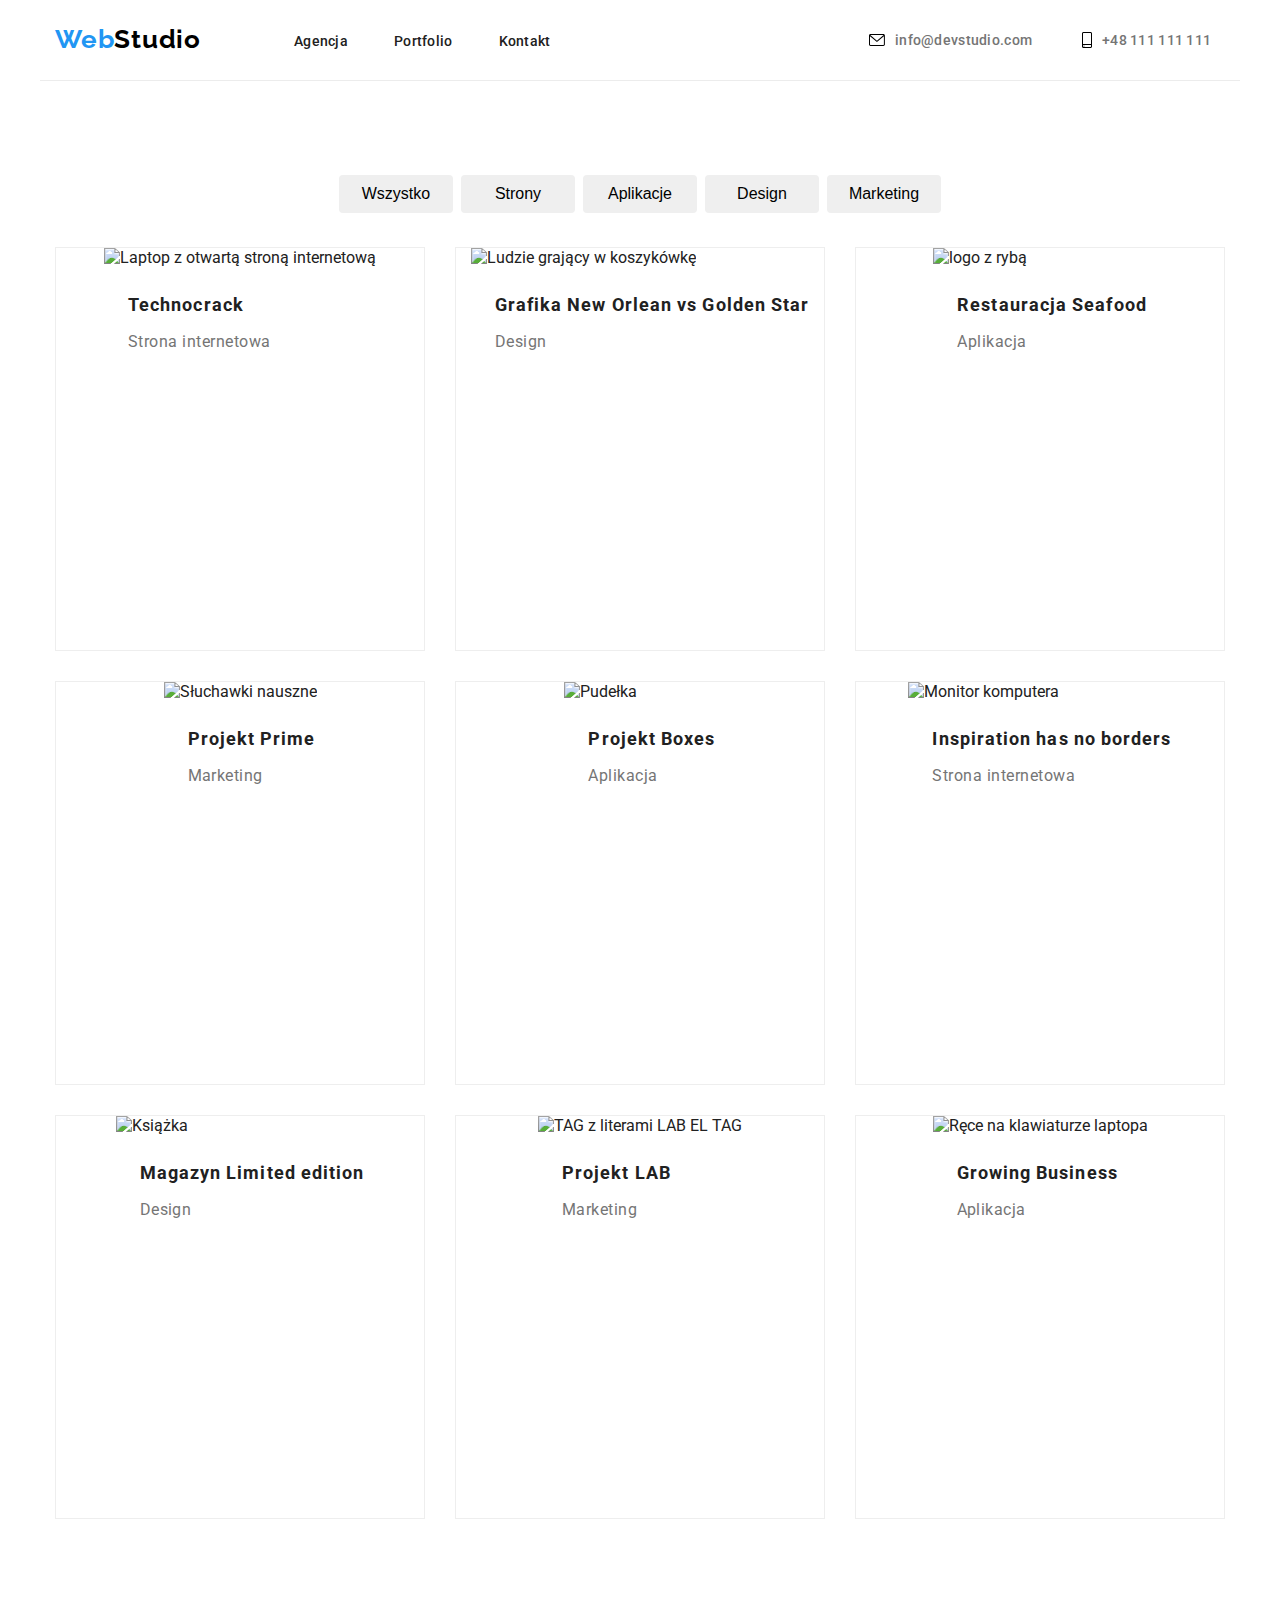
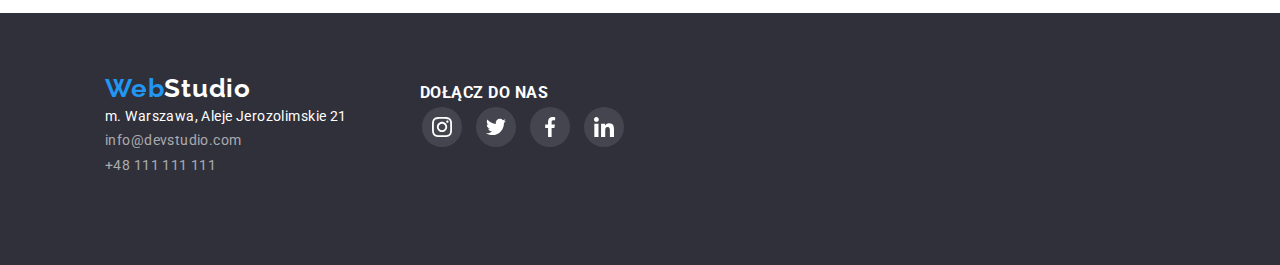
==== commit c5d13502: "ostatnie(?) poprawki" ====
--- a/portfolio.html
+++ b/portfolio.html
@@ -30,9 +30,9 @@
         <!-- Link do adresu e-mail  -->
         <li>
           <div class="top">
-            <a class="mail" href="mailto:info@devstudio.com">
+            <a href="mailto:info@devstudio.com">
               <svg width="16px" height="12px"  class="icon-contact">
-                <use href="/images/icon.svg#icon-envelope"></use>
+                <use href="./images/icon.svg#icon-envelope"></use>
               </svg>
               info@devstudio.com</a>
           </div>
--- a/css/styles.css
+++ b/css/styles.css
@@ -31,7 +31,6 @@
   fill: var(--agency-mediumgrey);
   height: 32px;
   width: 32px;
-  padding-right: 10px;
 }
 .icon-contact {
   margin-right: 10px;
@@ -376,13 +375,13 @@
   cursor: pointer;
 }
 
-.contact-footer {
+.contact-footer li {
   padding-left: 15px;
   font-size: 14px;
-  line-height: 1.71;
+  line-height: 24px;
   /* or 171% */
   letter-spacing: 0.03em;
-  color: rgba(255, 255, 255, 0.6);
+  color: #fff;
 }
 .contact-footer a {
   border-radius: 50%;
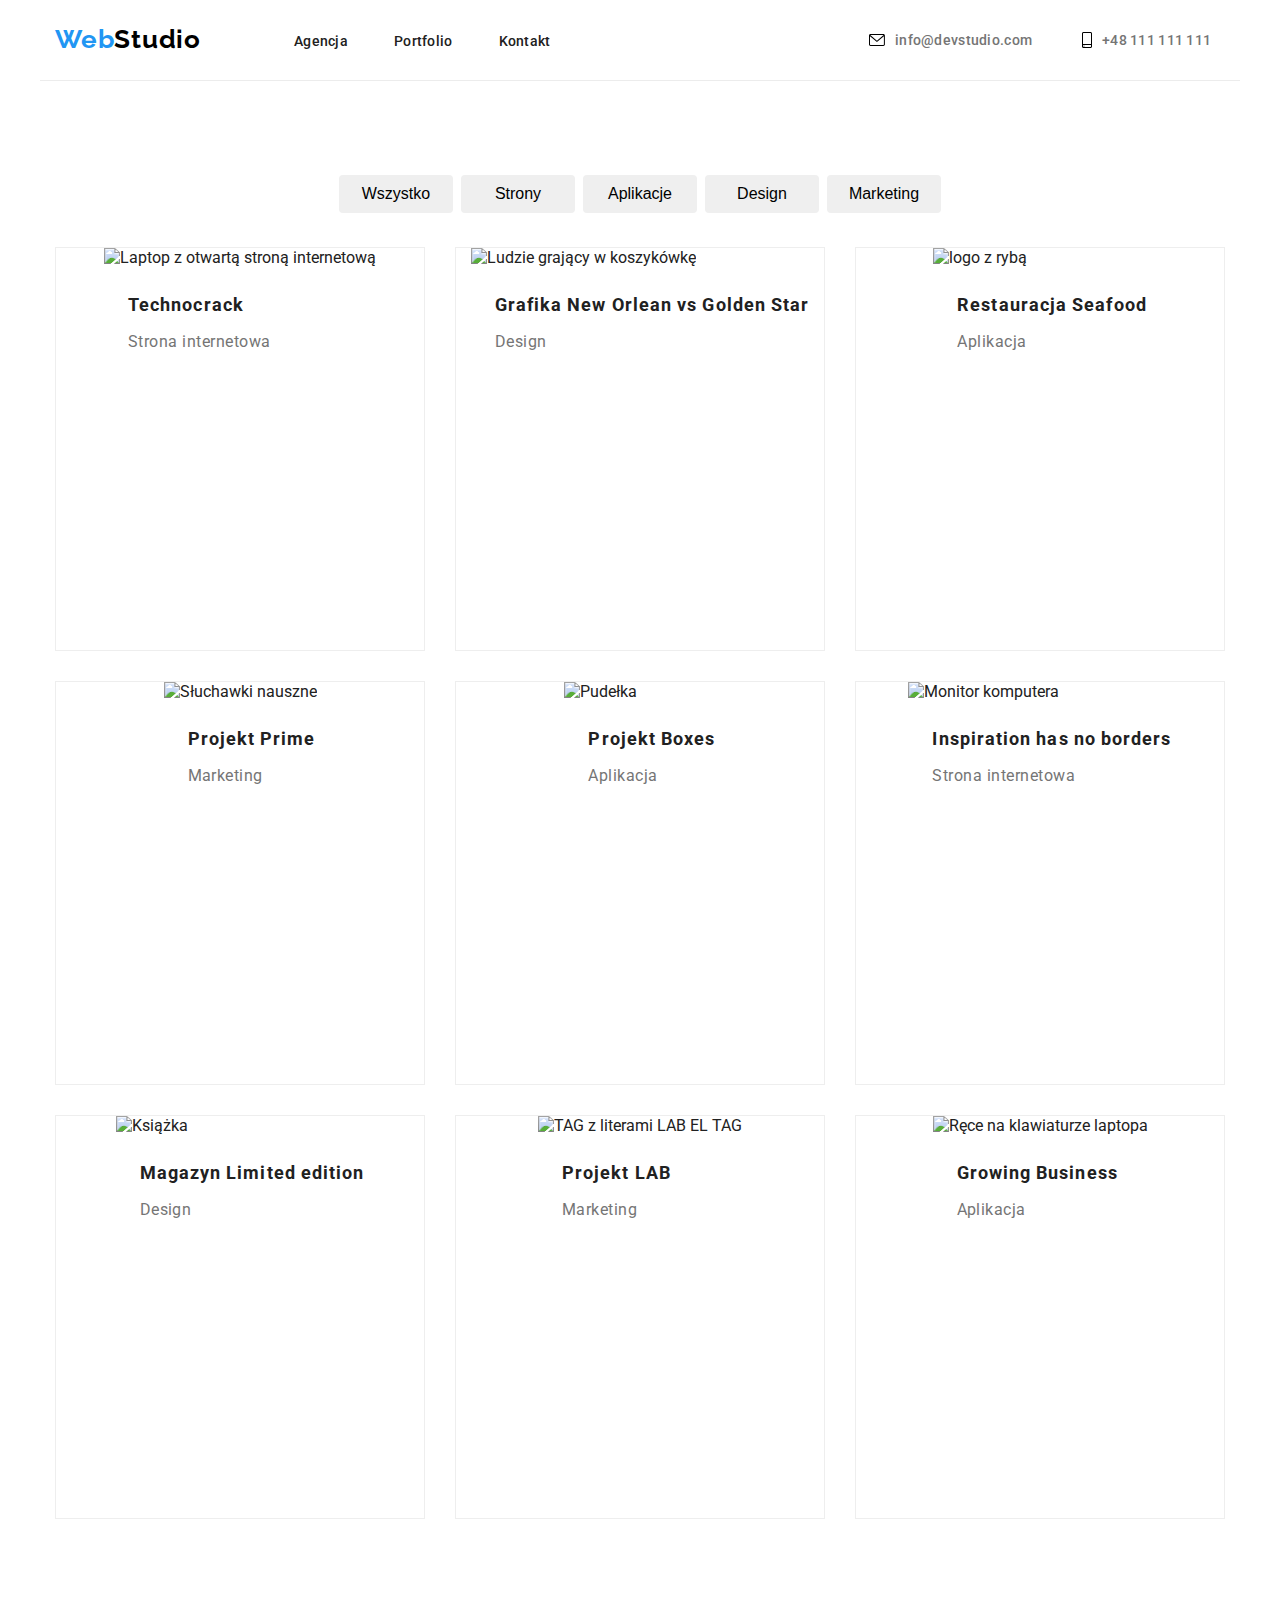
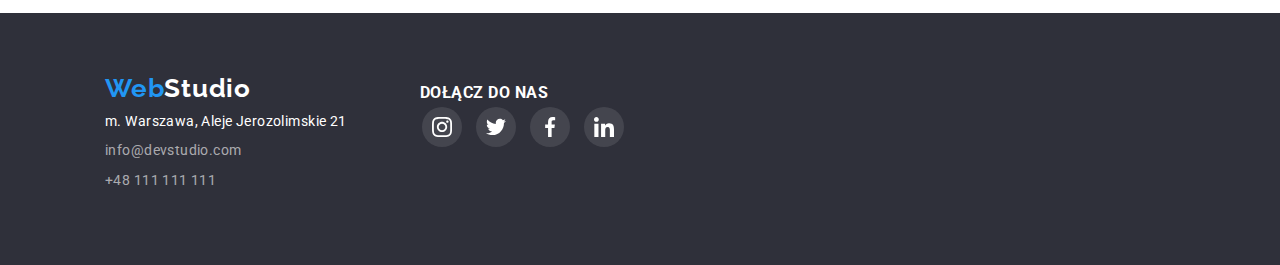
==== commit 35560e6e: "final" ====
--- a/portfolio.html
+++ b/portfolio.html
@@ -157,8 +157,8 @@
     </section>
   </main>
   <footer>
-    <section class="footer">
-      <div class="container adress-footer-container">
+    <section class="container footer">
+      <div class="adress-footer-container">
         <a href="/" class="webstudio-bottom"><span class="web">Web</span><span class="studio">Studio</span></a>
         <address id="kontakt">
           <ul class="contact-footer">
--- a/css/styles.css
+++ b/css/styles.css
@@ -46,11 +46,11 @@
 }
 .lorem {
   display: flex;
-  justify-content: center;
+  justify-content:space-between;
+  gap: 30px;
 }
 .lorem > li {
   width: 270px;
-  padding-right: 30px;
 }
 .lorem h3 {
   padding-top: 30px;
@@ -108,6 +108,7 @@
 }
 .title-background {
   height: 600px;
+
 }
 /*   
   image-overlay */
@@ -123,6 +124,7 @@
   background-image: url(https://github.com/MBojarska/goit-hw-04/blob/main/images/background1.jpg?raw=true);
   background-position: cover;
   max-width: 1600px;
+  width: 100%;
   box-shadow: inset 0px 0px 300px 300px rgba(47, 48, 58, 0.4);
 }
 
@@ -382,6 +384,7 @@
   /* or 171% */
   letter-spacing: 0.03em;
   color: #fff;
+  margin-top: 5px;
 }
 .contact-footer a {
   border-radius: 50%;
@@ -413,6 +416,7 @@
   color: var(--agency-blue);
 }
 .footer {
+  width: 100%;
   display: flex;
   height: 252px;
   background: var(--agency-grey);
